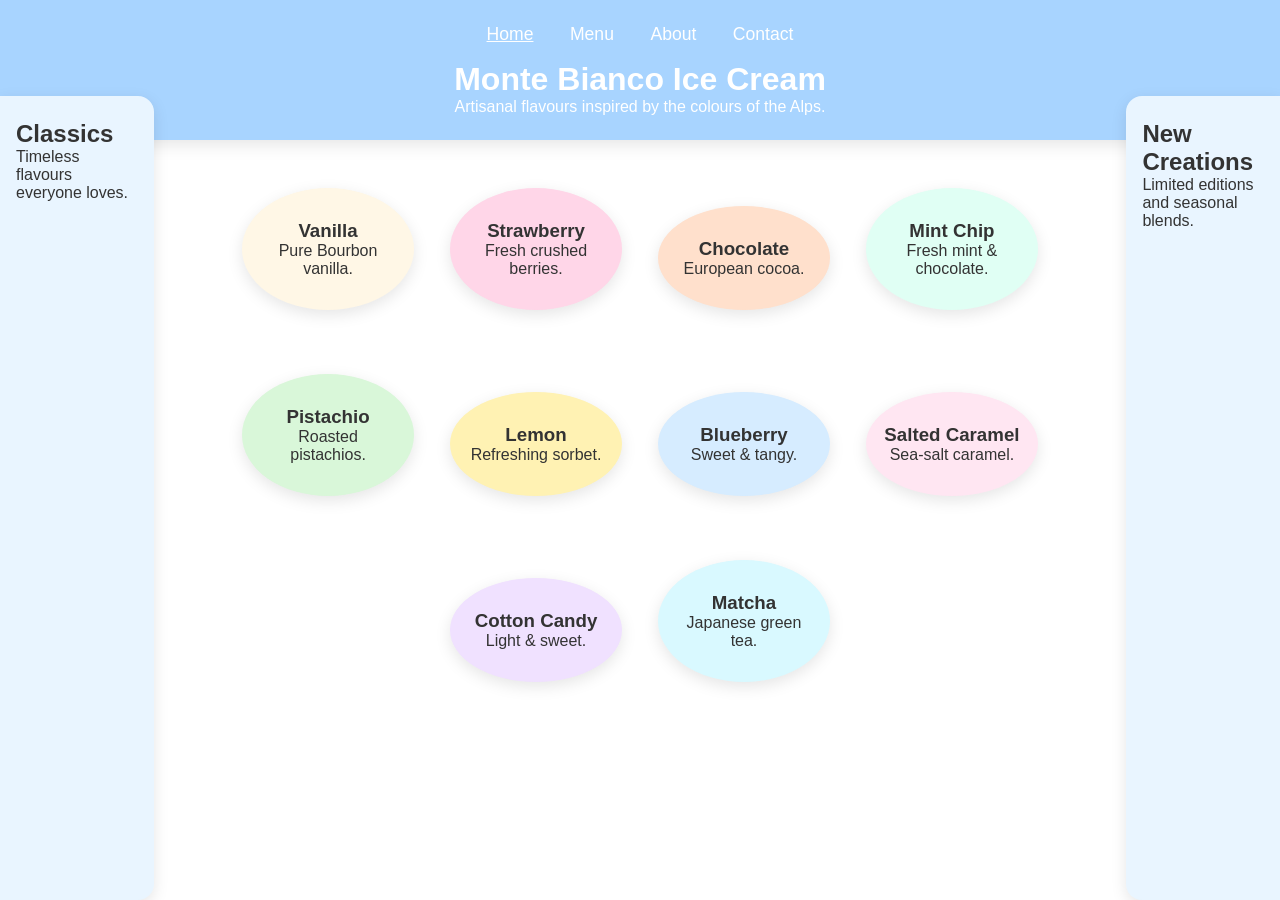
==== index.html @ 35542dbf "Cracion de paginas" ====
<!DOCTYPE html>
<html lang="en">
<head>
  <meta charset="UTF-8">
  <title>Monte Bianco - Home</title>
  <link rel="stylesheet" href="css/styles.css">
</head>

<body>

<header class="top-bar">
  <nav aria-label="Main navigation">
    <ul class="nav">
      <li><a href="index.html" aria-current="page">Home</a></li>
      <li><a href="menu.html">Menu</a></li>
      <li><a href="about.html">About</a></li>
      <li><a href="contact.html">Contact</a></li>
    </ul>
  </nav>
  <h1>Monte Bianco Ice Cream</h1>
  <p>Artisanal flavours inspired by the colours of the Alps.</p>
</header>

<aside class="side-bar left-bar">
  <h2>Classics</h2>
  <p>Timeless flavours everyone loves.</p>
</aside>

<aside class="side-bar right-bar">
  <h2>New Creations</h2>
  <p>Limited editions and seasonal blends.</p>
</aside>

<main class="flavour-area">

  <section class="flavour-row">
    <article class="flavour vanilla"><h3>Vanilla</h3><p>Pure Bourbon vanilla.</p></article>
    <article class="flavour strawberry"><h3>Strawberry</h3><p>Fresh crushed berries.</p></article>
    <article class="flavour chocolate"><h3>Chocolate</h3><p>European cocoa.</p></article>
    <article class="flavour mint"><h3>Mint Chip</h3><p>Fresh mint & chocolate.</p></article>
  </section>

  <section class="flavour-row">
    <article class="flavour pistachio"><h3>Pistachio</h3><p>Roasted pistachios.</p></article>
    <article class="flavour lemon"><h3>Lemon</h3><p>Refreshing sorbet.</p></article>
    <article class="flavour blueberry"><h3>Blueberry</h3><p>Sweet & tangy.</p></article>
    <article class="flavour caramel"><h3>Salted Caramel</h3><p>Sea‑salt caramel.</p></article>
  </section>

  <section class="flavour-row">
    <article class="flavour cottoncandy"><h3>Cotton Candy</h3><p>Light & sweet.</p></article>
    <article class="flavour matcha"><h3>Matcha</h3><p>Japanese green tea.</p></article>
  </section>

</main>

</body>
</html>
---- css/styles.css ----
/* -------------------- */
/* ROOT COLORS          */
/* -------------------- */

:root {
  font-size: 100%;

  /* Brand colours (Monte Bianco) */
  --blue-main: #cfe9ff;
  --blue-light: #e9f5ff;
  --blue-accent: #a8d4ff;
  --white: #ffffff;
  --grey-text: #333333;
  --shadow: rgba(0,0,0,0.1);

  /* Flavour colours (KEEPING THESE!) */
  --pastel-cream: #fff7e6;
  --pastel-pink: #ffd6e8;
  --pastel-blue: #d6ecff;
  --pastel-green: #d9f7d9;
  --pastel-yellow: #fff2b3;
  --pastel-lilac: #f0e1ff;
  --pastel-mint: #e0fff4;
  --pastel-peach: #ffe0cc;
  --pastel-rose: #ffe6f2;
  --pastel-aqua: #d9f9ff;
}

/* -------------------- */
/* RESET                */
/* -------------------- */

* {
  margin: 0;
  padding: 0;
  box-sizing: border-box;
}

body {
  font-family: Arial, sans-serif;
  background-color: var(--white);
  color: var(--grey-text);
}

/* -------------------- */
/* TOP BAR + NAV        */
/* -------------------- */

.top-bar {
  background-color: var(--blue-accent);
  color: var(--white);
  padding: 1.5rem;
  text-align: center;
  box-shadow: 0 0.3rem 1rem var(--shadow);
}

.nav {
  list-style: none;
  margin-bottom: 1rem;
}

.nav li {
  display: inline-block;
  margin: 0 1rem;
}

.nav a {
  color: var(--white);
  text-decoration: none;
  font-size: 1.1rem;
}

.nav a:hover,
.nav a[aria-current="page"] {
  text-decoration: underline;
}

/* -------------------- */
/* SIDE ANNOUNCEMENTS   */
/* -------------------- */

.side-bar {
  position: fixed;
  top: 6rem;
  bottom: 0;
  width: 12%;
  background-color: var(--blue-light);
  padding: 1.5rem 1rem;
  border-radius: 0 1rem 1rem 0;
  box-shadow: 0 0.3rem 1rem var(--shadow);
  overflow-y: auto;
}

.left-bar {
  left: 0;
}

.right-bar {
  right: 0;
  border-radius: 1rem 0 0 1rem;
}

/* -------------------- */
/* MAIN CONTENT         */
/* -------------------- */

.flavour-area,
.menu-area,
.content-area {
  margin-left: 14%;
  margin-right: 14%;
  padding: 2rem;
  text-align: center;
}

/* -------------------- */
/* FLAVOUR CIRCLES      */
/* -------------------- */

.flavour-row {
  margin-bottom: 2rem;
}

.flavour {
  display: inline-block;
  width: 20%;
  min-width: 10rem;
  margin: 1rem;
  padding: 2rem 1rem;
  border-radius: 50%;
  box-shadow: 0 0.3rem 1rem var(--shadow);
}

/* Flavour colours preserved */
.vanilla { background-color: var(--pastel-cream); }
.strawberry { background-color: var(--pastel-pink); }
.chocolate { background-color: var(--pastel-peach); }
.mint { background-color: var(--pastel-mint); }
.pistachio { background-color: var(--pastel-green); }
.lemon { background-color: var(--pastel-yellow); }
.blueberry { background-color: var(--pastel-blue); }
.caramel { background-color: var(--pastel-rose); }
.cottoncandy { background-color: var(--pastel-lilac); }
.matcha { background-color: var(--pastel-aqua); }

/* -------------------- */
/* MENU ITEMS           */
/* -------------------- */

.menu-item {
  display: inline-block;
  width: 25%;
  min-width: 12rem;
  margin: 1rem;
  background-color: var(--blue-light);
  padding: 1.5rem;
  border-radius: 1rem;
  box-shadow: 0 0.3rem 1rem var(--shadow);
}

.menu-item img {
  width: 100%;
  border-radius: 1rem;
}

.price {
  font-weight: bold;
  margin-top: 1rem;
}

/* -------------------- */
/* ABOUT + CONTACT      */
/* -------------------- */

.content-block {
  background-color: var(--blue-light);
  padding: 2rem;
  margin-bottom: 2rem;
  border-radius: 1rem;
  box-shadow: 0 0.3rem 1rem var(--shadow);
}

.content-block ul {
  margin-top: 1rem;
  padding-left: 2rem;
}

/* Contact form */
.contact-form input,
.contact-form textarea {
  width: 100%;
  padding: 1rem;
  margin-bottom: 1.5rem;
  border: 0.1rem solid var(--blue-accent);
  border-radius: 0.5rem;
}

.contact-form button {
  background-color: var(--blue-accent);
  color: var(--white);
  border: none;
  padding: 1rem 2rem;
  border-radius: 0.5rem;
  cursor: pointer;
}
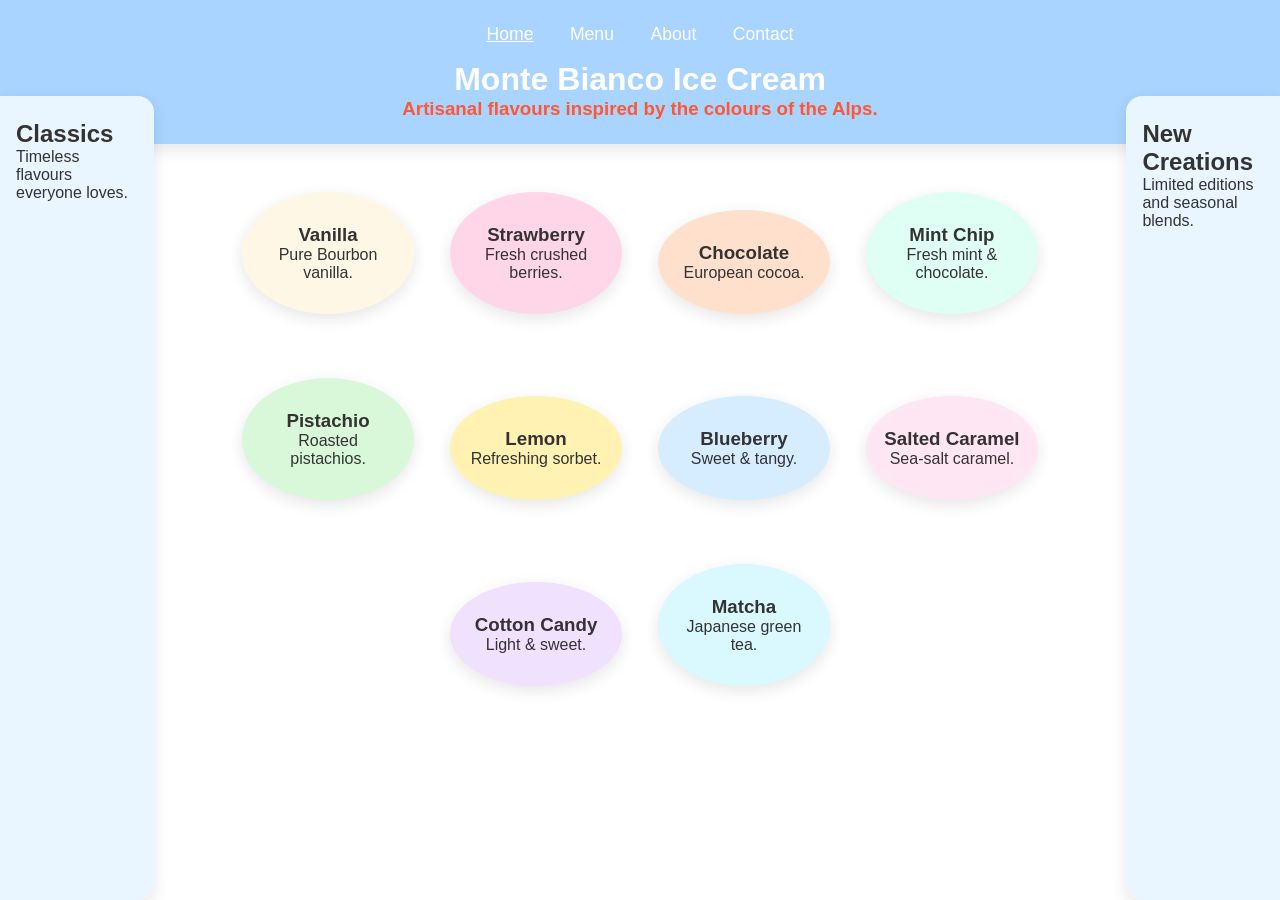
==== commit d0a5d753: "Puesta de Colores" ====
--- a/index.html
+++ b/index.html
@@ -18,7 +18,7 @@
     </ul>
   </nav>
   <h1>Monte Bianco Ice Cream</h1>
-  <p>Artisanal flavours inspired by the colours of the Alps.</p>
+ <h3><p class="inf">Artisanal flavours inspired by the colours of the Alps.</p></h3>
 </header>
 
 <aside class="side-bar left-bar">
--- a/css/styles.css
+++ b/css/styles.css
@@ -146,6 +146,9 @@
 /* -------------------- */
 /* MENU ITEMS           */
 /* -------------------- */
+.inf {
+  color: #ff5733; /* Un tono naranja */
+}
 
 .menu-item {
   display: inline-block;
